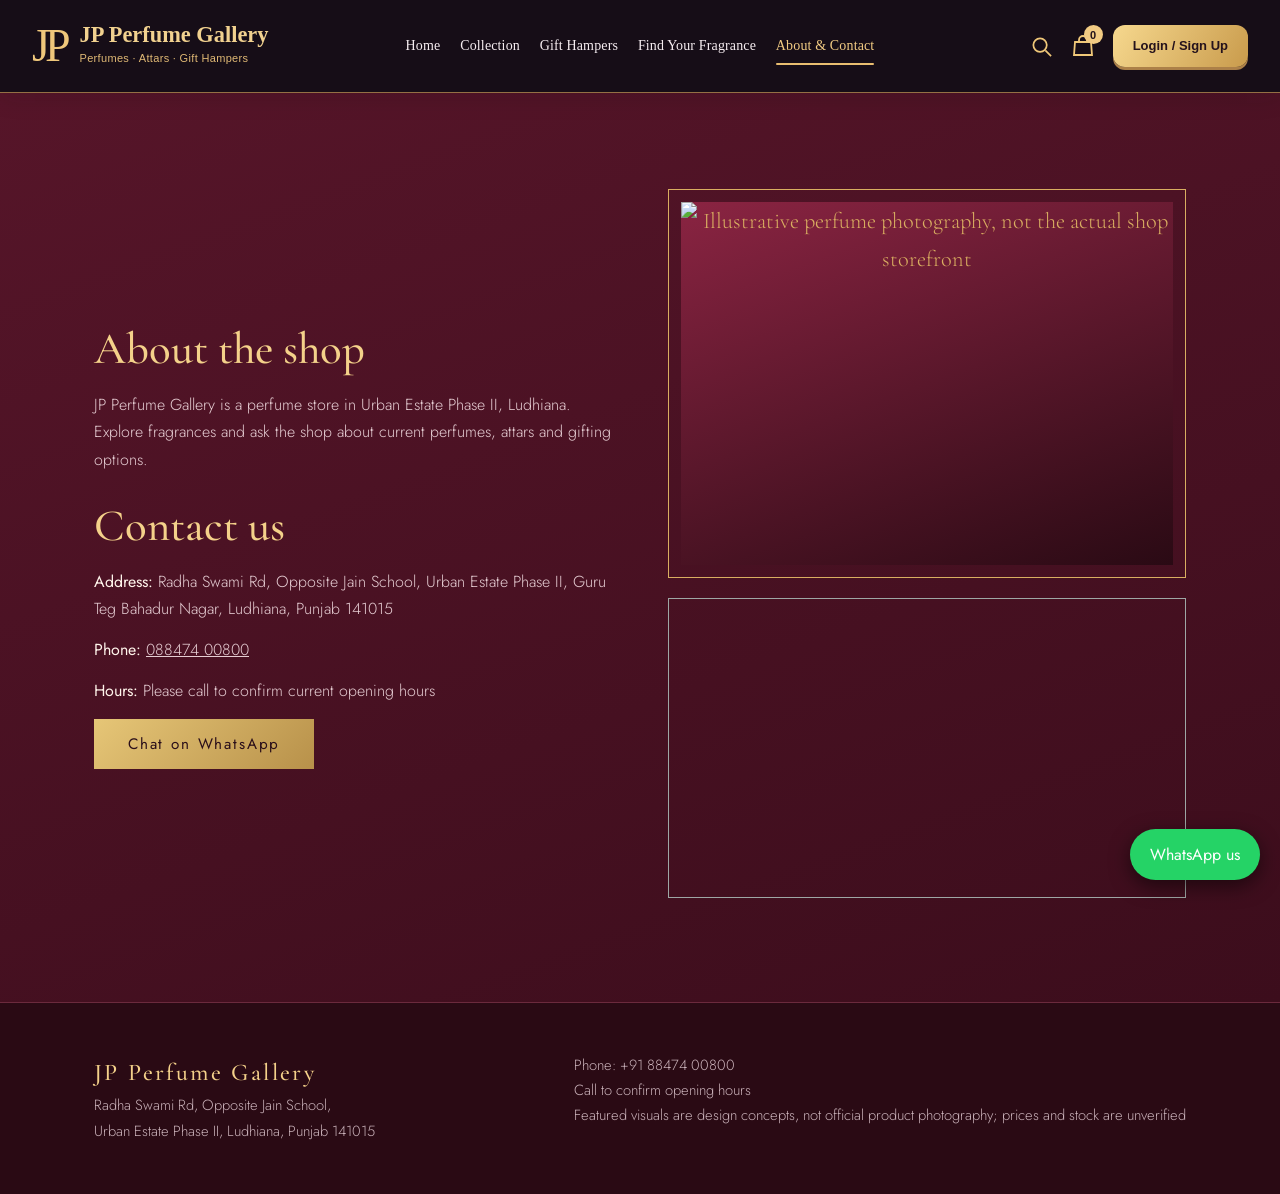
==== about.html @ 5fe59aba "Add files via upload" ====
<!DOCTYPE html><html lang="en"><head><meta charset="utf-8"><meta name="viewport" content="width=device-width,initial-scale=1">
<title>About and Contact | JP Perfume Gallery</title>
<link href="https://fonts.googleapis.com/css2?family=Cormorant+Garamond:wght@500&family=Jost:wght@300;400&display=swap" rel="stylesheet">
<link rel="stylesheet" href="style.css"></head><body>
<section class="alt"><div class="wrap two"><div><h2>About the shop</h2>
<p>JP Perfume Gallery is a perfume store in Urban Estate Phase II, Ludhiana. Explore fragrances and ask the shop about current perfumes, attars and gifting options.</p>
<h2 style="margin-top:30px">Contact us</h2>
<p><b>Address:</b> Radha Swami Rd, Opposite Jain School, Urban Estate Phase II, Guru Teg Bahadur Nagar, Ludhiana, Punjab 141015</p>
<p><b>Phone:</b> <a href="tel:08847400800">088474 00800</a></p>
<p><b>Hours:</b> Please call to confirm current opening hours</p>
<a class="btn" href="https://wa.me/918847400800" target="_blank" rel="noopener">Chat on WhatsApp</a></div>
<div><div class="frame" style="aspect-ratio:4/3"><div class="in"><img src="https://images.unsplash.com/photo-1615634260167-c8cdede054de?auto=format&fit=crop&w=1000&q=85" alt="Illustrative perfume photography, not the actual shop storefront"></div></div>
<iframe title="Map" loading="lazy" src="https://www.google.com/maps?q=JP+perfume+gallery+Ludhiana&output=embed"></iframe></div></div></section>
<script src="script.js"></script></body></html>
---- style.css ----
:root{--bg:#0f0a12;--bg2:#171019;--line:#3a2d3d;--gold:#cfab62;--gold2:#f1d9a0;--ivory:#f4eee8;--muted:#a99dae}
*{box-sizing:border-box;margin:0}
html{scroll-behavior:smooth}
body{font-family:'Jost',sans-serif;font-weight:300;color:var(--ivory);background:var(--bg);line-height:1.7}
h1,h2,h3{font-family:'Cormorant Garamond',serif;font-weight:500;line-height:1.05}
a{color:inherit}img{max-width:100%;display:block}
:focus-visible{outline:2px solid var(--gold);outline-offset:3px}
.wrap{max-width:1140px;margin:0 auto;padding:0 24px}
header{position:sticky;top:0;z-index:5;background:#0f0a12ec;backdrop-filter:blur(8px);border-bottom:1px solid var(--line)}
header .wrap{display:flex;align-items:center;justify-content:space-between;height:74px;gap:16px}
.logo{font-family:'Cormorant Garamond',serif;font-size:1.7rem;text-decoration:none;letter-spacing:.14em;color:var(--gold2)}
nav{display:flex;gap:30px;align-items:center;flex-wrap:wrap}
nav a{text-decoration:none;font-size:.95rem;letter-spacing:.06em;color:var(--muted);transition:color .2s}
nav a:hover,nav a.on{color:var(--gold2)}
.btn{display:inline-block;background:linear-gradient(135deg,#e6c677,#b8914a);color:#1a1020;padding:14px 34px;border:0;font:400 .95rem 'Jost',sans-serif;letter-spacing:.12em;text-decoration:none;cursor:pointer;transition:filter .2s}
.btn:hover{filter:brightness(1.1)}
.btn.ghost{background:none;border:1px solid var(--gold);color:var(--gold2)}
.btn+.btn{margin-left:14px}
.hero{min-height:88vh;display:flex;align-items:center;background:radial-gradient(circle at 75% 45%,#4a2a52 0,#1c1022 38%,var(--bg) 72%);border-bottom:1px solid var(--line);overflow:hidden}
.hero .wrap{display:grid;grid-template-columns:1.1fr .9fr;gap:30px;align-items:center}
.hero h1{font-size:clamp(3.2rem,8vw,6.6rem);margin-bottom:24px;color:var(--gold2)}
.hero p{max-width:44ch;color:var(--muted);margin-bottom:36px;font-size:1.08rem}
.hero .art{filter:drop-shadow(0 30px 60px #cfab6240)}
.hero .art svg{width:100%;max-height:560px}
.strip{border-bottom:1px solid var(--line);padding:18px 0;text-align:center;color:var(--gold);font-family:'Cormorant Garamond',serif;font-size:1.3rem;letter-spacing:.3em}
section{padding:96px 0}
section.alt{background:var(--bg2)}
.head{text-align:center;margin-bottom:54px}
.head h2{font-size:clamp(2.2rem,4.5vw,3.4rem);color:var(--gold2)}
.head h2::after{content:"";display:block;width:70px;height:1px;background:var(--gold);margin:20px auto 16px}
.head p{color:var(--muted);max-width:56ch;margin:0 auto}
.grid{display:grid;grid-template-columns:repeat(auto-fill,minmax(240px,1fr));gap:26px}
.card{background:linear-gradient(180deg,#1d1321,#140d17);border:1px solid var(--line);transition:transform .3s,border-color .3s}
.card:hover{transform:translateY(-6px);border-color:var(--gold)}
.card .ph{aspect-ratio:1;display:grid;place-items:center;background:radial-gradient(circle,#3b2442 0,#150e18 70%);position:relative;overflow:hidden}
.card .ph svg{height:78%}
.ph img{position:absolute;inset:0;width:100%;height:100%;object-fit:cover}
.card .b{padding:20px 22px 24px;text-align:center;border-top:1px solid var(--line)}
.card h3{font-size:1.6rem;color:var(--ivory)}
.card small{color:var(--muted);letter-spacing:.08em}
.price{color:var(--gold2);font-family:'Cormorant Garamond',serif;font-size:1.4rem;margin-top:6px}
.tags{display:flex;gap:12px;margin-bottom:44px;flex-wrap:wrap;justify-content:center}
.tags button{background:none;border:1px solid var(--line);padding:10px 26px;font:300 .95rem 'Jost',sans-serif;letter-spacing:.08em;cursor:pointer;color:var(--muted);transition:.2s}
.tags button:hover{color:var(--gold2);border-color:var(--gold)}
.tags button.on{background:var(--gold);color:#1a1020;border-color:var(--gold)}
.why{display:grid;grid-template-columns:repeat(auto-fit,minmax(240px,1fr));gap:0}
.why div{padding:10px 34px;border-left:1px solid var(--line)}
.why div:first-child{border-left:0}
.why h3{font-size:1.8rem;color:var(--gold2);margin-bottom:10px}
.why p{color:var(--muted)}
.two{display:grid;grid-template-columns:1fr 1fr;gap:56px;align-items:center}
.two h2{font-size:2.8rem;color:var(--gold2);margin-bottom:18px}
.two p{color:var(--muted);margin-bottom:14px}
.two b{color:var(--ivory);font-weight:400}
.frame{aspect-ratio:4/5;border:1px solid var(--gold);padding:12px;position:relative}
.frame .in{height:100%;display:grid;place-items:center;background:linear-gradient(160deg,#3b2442,#150e18);position:relative;overflow:hidden;color:var(--gold);font-family:'Cormorant Garamond',serif;font-size:1.4rem;text-align:center}
iframe{width:100%;height:300px;border:1px solid var(--line);margin-top:20px;filter:grayscale(.6) invert(.9) contrast(.9)}
form{max-width:440px;margin:0 auto;background:var(--bg2);border:1px solid var(--line);padding:44px 38px}
form h2{font-size:2.4rem;color:var(--gold2);text-align:center;margin-bottom:10px}
label{display:block;font-size:.85rem;letter-spacing:.08em;margin:18px 0 6px;color:var(--muted)}
input{width:100%;padding:13px;border:1px solid var(--line);background:var(--bg);color:var(--ivory);font:inherit}
input:focus{border-color:var(--gold);outline:0}
.err{color:#ff8a80;font-size:.88rem;min-height:1.4em;margin:8px 0}
form .btn{width:100%}
.swap{text-align:center;margin-top:18px;font-size:.9rem;color:var(--muted)}
.swap a{color:var(--gold2);cursor:pointer;text-decoration:underline}
footer{border-top:1px solid var(--line);padding:50px 0;color:var(--muted);font-size:.92rem;background:#0b070d}
footer .wrap{display:flex;justify-content:space-between;gap:24px;flex-wrap:wrap}
footer b{font-family:'Cormorant Garamond',serif;font-size:1.5rem;color:var(--gold2);font-weight:500;letter-spacing:.1em}
.wa{position:fixed;right:20px;bottom:20px;background:#25d366;color:#fff;padding:12px 20px;border-radius:30px;text-decoration:none;z-index:6;font-weight:400;box-shadow:0 6px 20px #0008}
@media(max-width:800px){.hero .wrap,.two{grid-template-columns:1fr}.hero{min-height:auto;padding:50px 0}.hero .art{order:-1;max-width:240px;margin:0 auto}.why div{border-left:0;border-top:1px solid var(--line);padding:24px 0}header .wrap{height:auto;padding:14px 24px;flex-direction:column}nav{gap:18px;justify-content:center}section{padding:64px 0}}
@media(prefers-reduced-motion:reduce){*{transition:none!important}}
.quiz{max-width:680px;margin:0 auto;background:var(--bg2);border:1px solid var(--line);padding:40px 36px;text-align:center}
.alt .quiz{background:var(--bg)}
.quiz .step{color:var(--gold);letter-spacing:.12em;font-size:.85rem}
.quiz h3{font-size:2rem;margin:10px 0 24px;color:var(--ivory)}
.opts{display:grid;grid-template-columns:1fr 1fr;gap:12px}
.opts button{background:none;border:1px solid var(--line);color:var(--ivory);padding:14px;font:300 1rem 'Jost',sans-serif;cursor:pointer;transition:.2s}
.opts button:hover{border-color:var(--gold);color:var(--gold2)}
.bar{height:2px;background:var(--line);margin-bottom:26px}.bar i{display:block;height:100%;background:var(--gold);transition:width .3s}
.res{display:grid;grid-template-columns:1fr 1fr;gap:18px;margin:26px 0}
.quiz .btn{margin-top:6px}
@media(max-width:560px){.opts,.res{grid-template-columns:1fr}.quiz{padding:30px 20px}}
/* multi-colour palette: plum-black, wine, ivory, gold, blush */
:root{--wine:#561529;--wine2:#3c0d1c;--paper:#f6efe6;--blush:#e9b6bf}
.hero{background:radial-gradient(circle at 75% 45%,#8a2442 0,var(--wine2) 40%,var(--bg) 78%)}
.strip{background:linear-gradient(90deg,#b8914a,#e6c677,#b8914a);color:#2a0f1a;border:0;font-weight:500}
section.alt{background:linear-gradient(160deg,var(--wine),var(--wine2))}
section.light{background:var(--paper)}
.light .head h2{color:var(--wine)}
.light .head p{color:#6b5a5f}
.light .head h2::after{background:#b8914a}
.light .tags button{color:var(--wine);border-color:#d8c6b5;background:#fffaf3}
.light .tags button:hover{border-color:var(--wine)}
.light .tags button.on{background:var(--wine);color:#fff;border-color:var(--wine)}
.light .card{border-color:#d8c6b5;box-shadow:0 14px 30px #56152922}
.light .quiz{background:var(--bg);border-color:var(--gold);box-shadow:0 20px 50px #56152966}
.why h3{color:var(--blush)}
.alt .head p,.alt .two p{color:#e6cdd3}
.alt .head h2{color:var(--gold2)}
.alt .frame .in{background:linear-gradient(160deg,#8a2442,#2a0a14)}
.card .ph{background:radial-gradient(circle,#4a2a52 0,#150e18 72%)}
footer{background:#2a0a14;border-top:1px solid #6b2a3d}
form{background:linear-gradient(160deg,#2a0f1c,#1a0f1f)}
.btn{color:#2a0f1a}

/* Real photographic hero and product imagery */
.hero .art{width:100%;min-height:470px;display:flex;align-items:center;justify-content:center;filter:none}
.hero .art .hero-photo{width:100%;height:520px;object-fit:cover;object-position:center;border:1px solid #cfab6255;box-shadow:0 24px 65px #0008}
.card .ph img{object-fit:cover}
.frame .in img{position:absolute;inset:0;width:100%;height:100%;object-fit:cover}
@media(max-width:800px){.hero .art{max-width:100%;min-height:280px;order:0}.hero .art .hero-photo{height:320px}}

/* Collection correction: accurate product labels, consistent card layout, and checkout */
.product-illustration{background:radial-gradient(circle at 50% 35%,var(--tone),#160d19 78%)!important;display:flex!important;flex-direction:column;align-items:center;justify-content:center;padding:16px;gap:4px}
.product-illustration svg{height:65%!important;width:70%;flex:none}
.product-visual-name{font-family:'Cormorant Garamond',serif;font-size:1.25rem;color:#fff3d9;text-align:center;line-height:1.1;max-width:95%}
.visual-label{font-size:.65rem;color:#e2d2c1;letter-spacing:.02em}
.card{display:flex;flex-direction:column}
.card .b{display:flex;flex-direction:column;align-items:center;flex:1}
.card h3{min-height:3.1rem;display:flex;align-items:center;justify-content:center}
.price-note{font-size:.75rem;color:#c5afbb;margin:4px 0 16px}
.product-actions{margin-top:auto;width:100%;display:grid;gap:10px}
.product-actions .btn{display:block;width:100%;padding:12px 8px;text-align:center;letter-spacing:0;font-size:.86rem;margin:0}
.product-actions .btn.ghost{border-color:#cda960}
.bag-layout{display:grid;grid-template-columns:1.2fr 1fr;gap:36px}
.bag-row{display:flex;justify-content:space-between;align-items:center;gap:20px;border-bottom:1px solid var(--line);padding:18px 0}
.qty{display:flex;align-items:center;gap:9px}.qty button{background:transparent;border:1px solid var(--gold);color:var(--gold2);padding:7px 10px;cursor:pointer}
.checkout-panel{background:var(--bg2);padding:25px;border:1px solid var(--line)}.checkout-panel h3{font-size:2rem;color:var(--gold2)}
.checkout-panel form{padding:0;border:0;max-width:none;background:transparent}.checkout-panel input,.checkout-panel select,.checkout-panel textarea{width:100%;background:var(--bg);border:1px solid var(--line);color:var(--ivory);padding:12px;font:inherit}.checkout-panel .btn:disabled{opacity:.45;cursor:not-allowed}
@media(max-width:700px){.bag-layout{grid-template-columns:1fr}.bag-row{flex-wrap:wrap}}

/* Exact-match product photos are layered above the fallback; no unrelated stock photos */
[data-photo-id]{position:relative;overflow:hidden}
[data-photo-id]>img{position:absolute;inset:0;width:100%;height:100%;object-fit:contain;background:#f5f1ed;padding:12px;z-index:2}
.photo-placeholder{display:flex;flex-direction:column;align-items:center;justify-content:center;width:100%;height:100%}
.photo-placeholder svg{max-height:62%;max-width:75%}

/* Luxury dark collection matching the design reference */
.showcase{background:radial-gradient(ellipse at 50% 10%,#38222d 0%,#160f19 68%);padding:55px 0 80px}.showcase .head h2{font-style:italic;color:#f4d8a0;font-size:clamp(3rem,6vw,5rem)}.showcase .head p{color:#ead7c9}.disclaimer{font-size:.8rem!important;opacity:.75;max-width:850px;margin:12px auto 28px!important;text-align:center}.showcase .tags{display:flex;flex-wrap:wrap;justify-content:center;gap:12px;margin:28px 0}.showcase .tags button{border:1px solid #ab8b6b;color:#f2dcc3;background:transparent;border-radius:40px;padding:11px 25px;cursor:pointer}.showcase .tags button.on,.showcase .tags button:hover{background:linear-gradient(120deg,#f4d58d,#c79845);color:#21151a;border-color:#e8bc70}.showcase .grid{grid-template-columns:repeat(5,minmax(0,1fr));gap:15px}.showcase .card{border:1px solid #8d694b;border-radius:12px;overflow:hidden;background:#211921}.showcase .card .ph{height:225px;overflow:hidden}.showcase .card .ph img{height:100%;width:100%;object-fit:cover;padding:0;background:none}.showcase .card .b{align-items:stretch;padding:16px}.showcase .card h3{text-align:left;justify-content:flex-start;font-size:1.45rem;min-height:60px}.showcase .card small{text-align:left}.showcase .card .price{text-align:left;font-size:1.2rem}.showcase .card .product-actions .btn{font-size:.75rem;padding:11px 5px}.showcase .card .price-note{font-size:.66rem}.gift-card .b p{font-size:.9rem;color:#e3c9af}.gift-card .b .btn{margin-top:auto;text-align:center}.hamper-section{background:#22151d;padding:75px 0}.hamper-layout{display:grid;grid-template-columns:1fr 1.1fr;gap:42px;align-items:center}.hamper-layout>img{width:100%;max-height:520px;object-fit:cover;border:1px solid #d9af67;border-radius:12px}.hamper-layout form{max-width:none}.hamper-layout input,.hamper-layout select,.hamper-layout textarea{width:100%;padding:12px;background:#160f19;color:#f4dfbd;border:1px solid #977752;font:inherit}.hamper-layout label{display:block;margin-bottom:15px}.hamper-layout .btn{width:100%}@media(max-width:1100px){.showcase .grid{grid-template-columns:repeat(3,minmax(0,1fr))}}@media(max-width:700px){.showcase .grid{grid-template-columns:repeat(2,minmax(0,1fr))}.hamper-layout{grid-template-columns:1fr}.showcase .card .ph{height:170px}.showcase .card .b{padding:10px}.showcase .card h3{font-size:1.15rem}.showcase .tags button{padding:8px 13px}}

/* Collection refinement */
.budget-visual{height:100%;min-height:215px;display:flex;flex-direction:column;justify-content:center;align-items:center;text-align:center;gap:17px;padding:22px;background:radial-gradient(circle at 50% 30%,#68465c,#251623 65%,#110c16);color:#e8c47c}.budget-visual span{font-size:10px;letter-spacing:.2em;opacity:.7}.budget-visual strong{font-family:Georgia,serif;font-size:24px;line-height:1.25}.budget-visual em{font-size:12px;color:#e5cfc7;font-style:normal}

/* Corrected luxury navigation */
.site-header .header-inner{height:auto;min-height:84px;display:flex;align-items:center;gap:22px;justify-content:space-between}
.site-header .logo{display:flex;align-items:center;gap:11px;flex-shrink:0;text-decoration:none;color:var(--gold2);font-family:Georgia,serif;font-size:clamp(17px,1.65vw,25px);line-height:1.05;letter-spacing:0}
.logo-monogram{font-size:38px;font-family:Georgia,serif;color:var(--gold2);border-right:1px solid #927449;padding-right:12px}
.logo-text small{display:block;font:11px/1.7 Arial,sans-serif;letter-spacing:.035em;color:#dfbd78;text-align:center}
.site-header .main-nav{display:flex;align-items:center;justify-content:center;gap:clamp(10px,1.7vw,28px);flex-wrap:wrap}
.site-header .main-nav a{color:#f1e9e9;font-size:clamp(12px,.95vw,15px);letter-spacing:0;white-space:nowrap;padding:12px 0 9px;border-bottom:3px solid transparent}
.site-header .main-nav a:hover{color:var(--gold2)}
.site-header .main-nav a.on{color:var(--gold2);border-bottom-color:var(--gold2)}
.nav-actions{display:flex;align-items:center;gap:12px;white-space:nowrap}
.nav-actions .bag-icon{font-size:22px;color:var(--gold2);text-decoration:none}
.nav-actions .bag-icon span{font-size:12px;vertical-align:top}
.nav-actions .login-pill{background:linear-gradient(135deg,#f7d78e,#c79740);border-radius:40px;padding:12px 18px;color:#21130f;text-decoration:none;font-size:13px;font-weight:700}
.nav-actions .logout-link{color:#dbc7bd;font-size:12px}
@media(max-width:1100px){.site-header .header-inner{flex-wrap:wrap;justify-content:center;padding:12px 16px}.site-header .main-nav{order:3;width:100%;gap:18px}.site-header .logo{margin-right:auto}}
@media(max-width:650px){.site-header .logo{margin:0}.site-header .main-nav{gap:12px}.site-header .main-nav a{font-size:12px}.nav-actions .login-pill{padding:9px 12px}}


/* November design refresh — consistent plum-and-gold boutique layout */
:root{--bg:#120b13;--bg2:#21131d;--line:#64444c;--gold:#d9ae61;--gold2:#f4d18a;--ivory:#fff4eb;--muted:#c8b0b8}
.site-header{background:#160d16f5;border-bottom:1px solid #9e744c;box-shadow:0 2px 15px #0005}
.site-header .wrap{max-width:1510px}
.site-header .header-inner{min-height:78px;gap:24px}
.site-header .logo{font-size:clamp(19px,1.7vw,29px)}
.logo-monogram{font-size:43px;border-right:0;padding-right:2px;letter-spacing:-.11em;margin-right:8px}
.logo-text small{text-align:left;font-size:10px}
.site-header .main-nav{gap:clamp(14px,2vw,34px)}
.site-header .main-nav a{font-family:Georgia,serif;font-size:clamp(13px,1.05vw,17px);letter-spacing:0;padding:10px 0}
.site-header .main-nav a.on{color:var(--gold2);border-bottom-color:var(--gold2)}
.nav-actions{gap:18px}.nav-actions .search-icon,.nav-actions .bag-icon{display:inline-flex;align-items:center;color:var(--gold2);position:relative}
.nav-actions .bag-icon span{position:absolute;top:-9px;right:-10px;background:var(--gold2);color:#23121a;border-radius:50%;width:19px;height:19px;display:grid;place-items:center;font:bold 11px Arial}
.nav-actions .login-pill{padding:11px 19px}
.showcase{position:relative;isolation:isolate;background:radial-gradient(ellipse at 50% 0%,#3d2032 0%,#21121d 44%,#140c15 100%);padding:30px 0 82px}
.showcase>.wrap{max-width:1500px;position:relative;z-index:1}
.showcase .head{margin-bottom:22px}
.showcase .head h2{font-size:clamp(3.4rem,5vw,5.3rem);line-height:1.12}
.showcase .head h2:after{margin:8px auto 7px}
.showcase .head p{font-family:Georgia,serif;font-size:1.1rem}
.showcase .head .disclaimer{font-family:Jost,sans-serif;font-size:.73rem!important;color:#b9a3a5;margin:8px auto 0!important;max-width:900px}
.showcase .tags{margin:17px 0 27px;gap:12px}
.showcase .tags button{min-width:106px;font-family:Georgia,serif;font-size:1rem;padding:8px 18px}
.showcase .grid{grid-template-columns:repeat(5,minmax(0,1fr));gap:15px}
.showcase .card{background:linear-gradient(150deg,#2b1722,#1b121b);border:1px solid #a17b54;border-radius:14px;overflow:hidden}
.showcase .card .ph{height:auto;aspect-ratio:1.13;background:#2e1c27}
.showcase .card .b{padding:12px 17px 17px;text-align:left}
.showcase .card h3{font-family:Georgia,serif;font-size:clamp(1.04rem,1.5vw,1.4rem);line-height:1.2;min-height:2.6em;margin:0 0 3px}
.showcase .card small{font-size:.86rem;letter-spacing:0}
.showcase .card .price{font-family:Georgia,serif;font-size:1.23rem;color:var(--gold2);margin:8px 0 3px}
.showcase .card .price-note{font-size:.68rem;color:#bd9e9e;margin:0 0 10px}
.showcase .card .product-actions{display:grid;gap:7px;width:100%}
.showcase .card .product-actions .btn{width:100%;font-size:.78rem;border-radius:8px;padding:9px 5px;text-align:center;letter-spacing:0}
.showcase .card .product-actions .btn.ghost{border-radius:8px}
.budget-visual{width:100%;height:100%;display:flex;flex-direction:column;justify-content:center;align-items:center;text-align:center;padding:16px;background:radial-gradient(circle at 45% 20%,#633948,#241621 70%)}
.budget-visual span{color:#c9a574;font-size:10px;letter-spacing:.2em}.budget-visual strong{font-family:Georgia,serif;color:#f3cd86;font-size:clamp(1.3rem,1.8vw,2rem);line-height:1.2;margin:22px 0}.budget-visual em{font-size:12px;color:#d9c5c6;font-style:normal}
.floral{position:absolute;top:18px;width:225px;height:220px;background:url('images/floral-corner.svg') center/contain no-repeat;pointer-events:none;opacity:.85;z-index:0}
.floral-left{left:0}.floral-right{right:0;transform:scaleX(-1)}
.bag-empty{text-align:center;background:linear-gradient(150deg,#321e2a,#1b111c);border:1px solid #76533f;border-radius:16px;padding:35px 20px}.bag-empty-icon{font-size:45px;color:#e7c27b}.bag-empty h3{font-size:2rem;color:#f5d28b}.bag-empty p{margin:10px 0 24px;color:#d6bdc1}.bag-empty-actions{display:flex;justify-content:center;flex-wrap:wrap;gap:10px}.bag-empty-actions .btn{margin:0;padding:11px 15px;letter-spacing:0;border-radius:30px}
@media(max-width:1200px){.showcase .grid{grid-template-columns:repeat(4,minmax(0,1fr))}.floral{width:145px;height:150px;opacity:.5}}
@media(max-width:850px){.showcase .grid{grid-template-columns:repeat(3,minmax(0,1fr))}.site-header .header-inner{gap:10px}.site-header .main-nav{order:3;width:100%;justify-content:center}}
@media(max-width:580px){.showcase .grid{grid-template-columns:repeat(2,minmax(0,1fr));gap:10px}.showcase .card .b{padding:10px}.showcase .card h3{font-size:1rem}.showcase .card .ph{aspect-ratio:1}.showcase .tags button{min-width:auto}.floral{width:80px;height:100px;opacity:.3}.showcase .head h2{font-size:3rem}.site-header .main-nav{gap:13px}.site-header .main-nav a{font-size:12px}}

/* Consistent design across every page — final overrides */
:root{--bg:#160d17;--bg2:#241421;--gold:#d9ae61;--gold2:#f4d18a}
body{background:radial-gradient(ellipse at 50% 0%,#3a1f32 0%,#21121d 43%,#140c15 100%) fixed;color:#fff2e5}
.site-header{background:#170e17;border-bottom:1px solid #9e744c}
.site-header .header-inner{max-width:1500px;min-height:76px;display:grid;grid-template-columns:minmax(255px,1fr) auto minmax(220px,1fr);gap:22px;align-items:center}
.site-header .logo{display:flex;align-items:center;gap:14px;font-size:clamp(18px,1.6vw,25px)}
.logo-monogram{position:relative;display:inline-flex;align-items:center;font-size:38px;letter-spacing:-.08em;margin:0;padding:0}
.logo-monogram>span{display:inline-block}.logo-monogram{font-size:0}.logo-monogram>span{font-size:40px}
.logo-monogram::first-letter{font-size:12px}
.site-header .main-nav{display:flex;flex-wrap:nowrap;gap:clamp(12px,1.6vw,27px);align-items:center}
.site-header .main-nav a{font-family:Georgia,serif;font-size:clamp(12px,.94vw,16px);font-weight:normal;padding:12px 0 10px;transition:color .2s}
.site-header .main-nav a:not(.on){color:#f4e8e9;border-bottom-color:transparent}
.site-header .main-nav a.on{color:#f4d18a;border-bottom-color:#f4d18a}
.nav-actions{justify-self:end;gap:20px}.nav-actions .login-pill{border-radius:30px;background:linear-gradient(125deg,#f9d88c,#c99943);padding:11px 18px;color:#201017}
.showcase,.hamper-section{background:radial-gradient(ellipse at 50% 0%,#3a1f32 0%,#21121d 44%,#140c15 100%);position:relative}
.hamper-section{padding:55px 0 85px}.hamper-section::before,.hamper-section::after{content:"";position:absolute;top:12px;left:0;width:200px;height:200px;background:url('images/floral-corner.svg') center/contain no-repeat;opacity:.65;pointer-events:none}.hamper-section::after{left:auto;right:0;transform:scaleX(-1)}
.hamper-section>.wrap{position:relative;z-index:1}.hamper-section .head h2{font-style:italic;color:#f4d8a0;font-size:clamp(3rem,5vw,5rem)}
.showcase .head h2{font-size:clamp(3.3rem,4.8vw,4.8rem)}
.showcase .head p{font-size:1.04rem}.showcase .head .disclaimer{font-size:.68rem!important}
.showcase .grid{gap:15px}.showcase .card .ph{aspect-ratio:1.2}.showcase .card .b{padding:13px 15px 16px}
.budget-strip{border:1px solid #8f6c51;border-radius:16px;margin:34px auto 0;padding:28px;text-align:center;background:linear-gradient(120deg,#3c2333,#1c121d)}
.budget-strip h3{font:italic 2.1rem Georgia,serif;color:#f4d18a}.budget-strip p{color:#e5cdd2;margin:8px 0 17px}.budget-strip .btn{display:inline-block;border-radius:30px}
@media(max-width:1230px){.site-header .header-inner{display:flex;flex-wrap:wrap;justify-content:space-between}.site-header .main-nav{order:3;width:100%;justify-content:center;flex-wrap:wrap}.nav-actions{margin-left:auto}}
@media(max-width:650px){.site-header .header-inner{gap:10px}.site-header .logo{font-size:18px}.logo-monogram>span{font-size:30px}.nav-actions{gap:12px}.site-header .main-nav{gap:12px}.site-header .main-nav a{font-size:12px}.hamper-section::before,.hamper-section::after{width:80px;height:90px}}

/* Consistent luxury palette and custom hamper catalogue */
:root{--jp-plum:#170e17;--jp-gold:#e6be7a}
html{scroll-behavior:smooth}body{background:#170e17}
.site-header{background:#160d17!important}.site-header .main-nav a{color:#f2e6ea!important;border-bottom:2px solid transparent}.site-header .main-nav a.on{color:#f1cc88!important;border-bottom-color:#f1cc88!important}.site-header .main-nav a:hover{color:#f1cc88!important}
.showcase,.hamper-section{background:radial-gradient(ellipse at 50% 0%,#3a1f32 0%,#21121d 44%,#140c15 100%)!important}
.hamper-choices{display:grid;grid-template-columns:repeat(3,minmax(0,1fr));gap:18px;margin:30px auto 42px}.hamper-choice{min-height:145px;border:1px solid #a78157;border-radius:14px;background:linear-gradient(145deg,#35202f,#1d121c);color:#f7e8e7;cursor:pointer;padding:20px;text-align:left;display:flex;flex-direction:column;gap:7px;transition:transform .2s,border-color .2s}.hamper-choice span{font-size:30px}.hamper-choice strong{font:1.35rem Georgia,serif;color:#f4d9a3}.hamper-choice small{color:#d6bbc2}.hamper-choice:hover,.hamper-choice.chosen{border-color:#f4d9a3;box-shadow:0 0 0 2px #e9bd743b;transform:translateY(-2px)}.hamper-layout form h3{color:#f4d9a3;font:2rem Georgia,serif;margin:0 0 10px}.budget-visual{display:flex;flex-direction:column;align-items:center;justify-content:center;text-align:center;padding:18px;gap:13px;min-height:100%;background:radial-gradient(circle at 50% 30%,#5b344d,#21131f)}.budget-visual strong{font:1.45rem Georgia,serif;color:#f5d39b}.budget-visual span{font-size:.6rem;letter-spacing:3px;color:#e7c68c}.budget-visual em{font-size:.7rem;color:#d9b7be}.showcase .card .ph{overflow:hidden}.showcase .card .ph img{height:100%;width:100%;object-fit:cover}
@media(max-width:760px){.hamper-choices{grid-template-columns:repeat(2,minmax(0,1fr))}}@media(max-width:460px){.hamper-choices{grid-template-columns:1fr}}

/* Unified cream/plum theme across the collection and hamper pages */
.showcase,.hamper-section{background:#f7f0e8!important;color:#261721!important}
.showcase .head h2,.hamper-section .head h2{color:#4a2639!important}
.showcase .head p,.hamper-section .head p,.showcase .head .disclaimer{color:#775b64!important}
.showcase .tags button{color:#4a2639;background:#fff9f2;border-color:#ad8c6d}
.showcase .tags button.on,.showcase .tags button:hover{color:#25151d;background:linear-gradient(120deg,#f4d58d,#c79845)}
.showcase .card{box-shadow:0 10px 24px #301c231c}
.hamper-section .hamper-choice{box-shadow:0 6px 18px #301c2312}

/* NEW NAVBAR — floral, framed, icon-led; original dark-plum/gold colors preserved */
.site-header{background:#160d17!important;border:0!important;padding:12px 16px 14px!important;box-shadow:0 8px 22px #150b15aa!important;position:sticky;top:0;z-index:100}
.site-header .nav-frame{position:relative;border:2px solid #cda75f;border-radius:28px;background:#160d17;box-shadow:inset 0 0 0 4px #160d17,inset 0 0 0 5px #795331,0 6px 18px #0003}
.site-header .header-inner{max-width:1660px!important;min-height:104px!important;display:grid!important;grid-template-columns:minmax(240px,1.1fr) minmax(460px,2fr) auto!important;gap:22px!important;align-items:center!important;padding:12px 28px!important}
.site-header .logo{font-size:clamp(21px,1.75vw,30px)!important;gap:14px!important;line-height:1.12!important}
.site-header .logo-monogram>span{font-size:clamp(40px,3vw,55px)!important}
.site-header .logo-text small{font-size:12px!important;margin-top:5px!important}
.site-header .main-nav{display:flex!important;justify-content:center!important;gap:clamp(12px,1.3vw,28px)!important;flex-wrap:nowrap!important;width:auto!important;order:initial!important}
.site-header .main-nav a{display:flex!important;flex-direction:column!important;align-items:center!important;justify-content:center!important;gap:2px!important;font-family:Georgia,serif!important;font-size:clamp(13px,1vw,17px)!important;line-height:1.2!important;font-weight:600!important;white-space:nowrap!important;padding:9px 2px 11px!important;border:0!important;position:relative!important;text-decoration:none!important;color:#f8edf1!important}
.site-header .main-nav a .nav-symbol{font-family:Georgia,serif;font-size:23px;line-height:1.1;color:#e6bf78;min-height:26px}
.site-header .main-nav a.on{color:#f2cf89!important}
.site-header .main-nav a.on::after{content:'';position:absolute;bottom:0;left:30%;right:30%;height:3px;border-radius:8px;background:#f2cf89}
.site-header .main-nav a:hover{color:#f2cf89!important;transform:translateY(-1px)}
.site-header .nav-actions{display:flex!important;justify-self:end!important;align-items:center!important;gap:16px!important;white-space:nowrap!important}
.site-header .login-pill{font-size:14px!important;padding:13px 20px!important;border-radius:40px!important}
.site-header .nav-bloom{position:absolute;top:-20px;color:#e7a1bb;font-size:40px;text-shadow:0 1px 2px #8c4669;pointer-events:none;line-height:1}
.site-header .bloom-left{left:18px}.site-header .bloom-right{right:18px}
@media(max-width:1350px){.site-header .header-inner{grid-template-columns:1fr auto!important;gap:8px!important}.site-header .main-nav{grid-column:1/-1!important;grid-row:2!important;justify-content:center!important;flex-wrap:wrap!important;padding-top:3px}.site-header .nav-actions{grid-column:2!important;grid-row:1!important}.site-header .logo{grid-column:1!important;grid-row:1!important}}
@media(max-width:650px){.site-header{padding:8px 7px!important}.site-header .nav-frame{border-radius:18px}.site-header .header-inner{padding:15px 12px!important;display:flex!important;flex-wrap:wrap!important;justify-content:center!important}.site-header .logo{font-size:19px!important}.site-header .logo-monogram>span{font-size:32px!important}.site-header .nav-actions{margin:0!important;gap:12px!important}.site-header .login-pill{font-size:11px!important;padding:9px 11px!important}.site-header .main-nav{order:3!important;width:100%!important;gap:10px!important}.site-header .main-nav a{font-size:11px!important;white-space:normal!important;text-align:center!important}.site-header .main-nav a .nav-symbol{font-size:18px;min-height:20px}.site-header .nav-bloom{font-size:25px;top:-12px}}

/* Final slim, single-row editorial navbar. Same original dark-plum / gold palette. */
.site-header{position:sticky!important;top:0!important;z-index:100!important;background:#160d17!important;border:0!important;border-bottom:1px solid #947044!important;padding:0!important;box-shadow:0 5px 22px #160d1720!important}
.site-header .header-inner{width:min(100% - 64px,1680px)!important;max-width:1680px!important;min-height:92px!important;padding:0!important;margin:auto!important;display:grid!important;grid-template-columns:minmax(275px,1fr) auto minmax(245px,1fr)!important;align-items:center!important;gap:24px!important}
.site-header .logo{font:600 clamp(21px,1.75vw,30px)/1.05 Georgia,serif!important;display:flex!important;align-items:center!important;gap:14px!important;white-space:nowrap!important;text-decoration:none!important;color:#f1d18f!important}
.site-header .logo-monogram{border:0!important;padding:0!important;margin:0!important;display:block!important;position:relative!important}
.site-header .logo-monogram>span{font:normal 46px/.9 Georgia,serif!important;letter-spacing:-5px!important;color:#efc77b!important}
.site-header .logo-text small{font:11px/1.8 Arial,sans-serif!important;color:#e0b975!important;letter-spacing:.03em!important;text-align:left!important;margin-top:3px!important}
.site-header .main-nav{display:flex!important;flex-direction:row!important;justify-content:center!important;align-items:center!important;flex-wrap:nowrap!important;gap:clamp(14px,1.55vw,29px)!important;order:initial!important;width:auto!important;padding:0!important;grid-column:auto!important;grid-row:auto!important}
.site-header .main-nav a{display:inline-flex!important;flex-direction:row!important;align-items:center!important;justify-content:center!important;font:500 clamp(14px,1.01vw,17px)/1.3 Georgia,serif!important;letter-spacing:.01em!important;white-space:nowrap!important;text-decoration:none!important;color:#f6edf1!important;padding:10px 0!important;border:0!important;position:relative!important;transform:none!important}
.site-header .main-nav a.on{color:#f2cb83!important}
.site-header .main-nav a.on:after{content:''!important;position:absolute!important;bottom:0!important;left:0!important;right:0!important;width:100%!important;height:2px!important;background:#e8bd70!important;border-radius:4px!important}
.site-header .main-nav a:hover{color:#f2cb83!important}
.site-header .nav-actions{display:flex!important;align-items:center!important;justify-self:end!important;gap:18px!important;margin:0!important;grid-column:auto!important;grid-row:auto!important}
.site-header .search-icon,.site-header .bag-icon{color:#f0c879!important;position:relative!important;display:inline-flex!important;align-items:center!important;text-decoration:none!important}
.site-header .bag-icon #bag-count{position:absolute!important;right:-8px!important;top:-9px!important;background:#f2cb83!important;color:#23121b!important;border-radius:20px!important;min-width:18px!important;text-align:center!important;font:700 11px/18px Arial,sans-serif!important}
.site-header .login-pill{display:inline-flex!important;align-items:center!important;justify-content:center!important;padding:13px 20px!important;background:linear-gradient(120deg,#f6d88e,#c99b4c)!important;color:#25121c!important;border-radius:12px!important;font:700 13px/1.2 Arial,sans-serif!important;box-shadow:0 3px 0 #ac8048!important;white-space:nowrap!important;text-decoration:none!important}
.site-header .nav-frame,.site-header .nav-bloom,.site-header .nav-symbol{display:none!important}
@media(max-width:1260px){.site-header .header-inner{grid-template-columns:1fr auto!important;min-height:78px!important;padding:12px 0!important;gap:12px!important}.site-header .main-nav{grid-column:1/-1!important;grid-row:2!important;justify-content:center!important;flex-wrap:wrap!important;gap:18px!important}.site-header .nav-actions{grid-column:2!important;grid-row:1!important}.site-header .logo{grid-column:1!important;grid-row:1!important}}
@media(max-width:650px){.site-header .header-inner{width:calc(100% - 26px)!important;display:flex!important;flex-wrap:wrap!important;justify-content:space-between!important;gap:12px!important}.site-header .logo{font-size:19px!important}.site-header .logo-monogram>span{font-size:33px!important}.site-header .logo-text small{font-size:9px!important}.site-header .nav-actions{gap:10px!important}.site-header .login-pill{font-size:10px!important;padding:10px!important}.site-header .main-nav{order:3!important;width:100%!important;gap:10px 16px!important}.site-header .main-nav a{font-size:12px!important}}
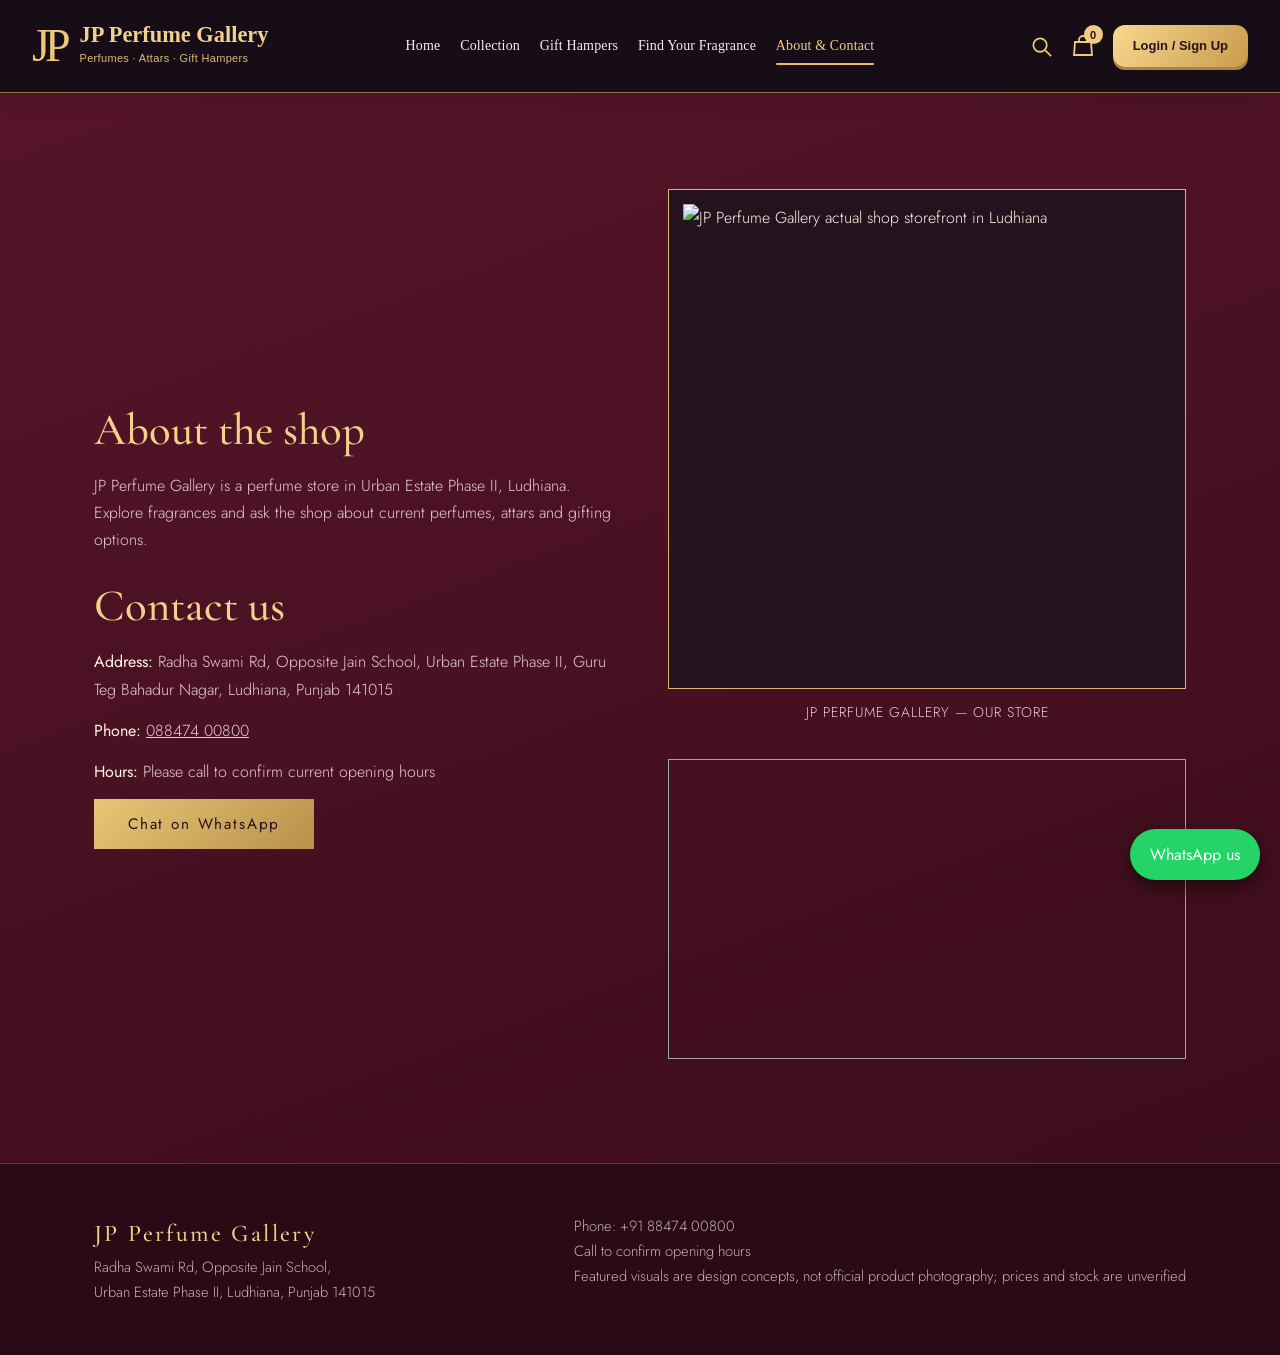
==== commit c15f96fb: "Update about.html" ====
--- a/about.html
+++ b/about.html
@@ -1,14 +1,112 @@
-<!DOCTYPE html><html lang="en"><head><meta charset="utf-8"><meta name="viewport" content="width=device-width,initial-scale=1">
-<title>About and Contact | JP Perfume Gallery</title>
-<link href="https://fonts.googleapis.com/css2?family=Cormorant+Garamond:wght@500&family=Jost:wght@300;400&display=swap" rel="stylesheet">
-<link rel="stylesheet" href="style.css"></head><body>
-<section class="alt"><div class="wrap two"><div><h2>About the shop</h2>
-<p>JP Perfume Gallery is a perfume store in Urban Estate Phase II, Ludhiana. Explore fragrances and ask the shop about current perfumes, attars and gifting options.</p>
-<h2 style="margin-top:30px">Contact us</h2>
-<p><b>Address:</b> Radha Swami Rd, Opposite Jain School, Urban Estate Phase II, Guru Teg Bahadur Nagar, Ludhiana, Punjab 141015</p>
-<p><b>Phone:</b> <a href="tel:08847400800">088474 00800</a></p>
-<p><b>Hours:</b> Please call to confirm current opening hours</p>
-<a class="btn" href="https://wa.me/918847400800" target="_blank" rel="noopener">Chat on WhatsApp</a></div>
-<div><div class="frame" style="aspect-ratio:4/3"><div class="in"><img src="https://images.unsplash.com/photo-1615634260167-c8cdede054de?auto=format&fit=crop&w=1000&q=85" alt="Illustrative perfume photography, not the actual shop storefront"></div></div>
-<iframe title="Map" loading="lazy" src="https://www.google.com/maps?q=JP+perfume+gallery+Ludhiana&output=embed"></iframe></div></div></section>
-<script src="script.js"></script></body></html>
+
+<!DOCTYPE html>
+<html lang="en">
+<head>
+  <meta charset="utf-8">
+  <meta name="viewport" content="width=device-width,initial-scale=1">
+
+  <title>About and Contact | JP Perfume Gallery</title>
+
+  <link href="https://fonts.googleapis.com/css2?family=Cormorant+Garamond:wght@500&family=Jost:wght@300;400&display=swap" rel="stylesheet">
+  <link rel="stylesheet" href="style.css">
+
+  <style>
+    .shop-photo-frame {
+      border: 1px solid #d8b66d;
+      padding: 14px;
+      background: #24131e;
+      width: 100%;
+      box-sizing: border-box;
+    }
+
+    .shop-photo-frame img {
+      display: block;
+      width: 100%;
+      height: 470px;
+      object-fit: contain;
+      object-position: center;
+    }
+
+    .shop-photo-caption {
+      text-align: center;
+      color: #e7c37b;
+      font-size: 14px;
+      margin: 12px 0 20px;
+      letter-spacing: 1px;
+    }
+
+    @media (max-width: 768px) {
+      .shop-photo-frame img {
+        height: 350px;
+      }
+    }
+  </style>
+</head>
+
+<body>
+
+<section class="alt">
+  <div class="wrap two">
+
+    <div>
+      <h2>About the shop</h2>
+
+      <p>
+        JP Perfume Gallery is a perfume store in Urban Estate
+        Phase II, Ludhiana. Explore fragrances and ask the
+        shop about current perfumes, attars and gifting options.
+      </p>
+
+      <h2 style="margin-top:30px">Contact us</h2>
+
+      <p>
+        <b>Address:</b>
+        Radha Swami Rd, Opposite Jain School,
+        Urban Estate Phase II, Guru Teg Bahadur Nagar,
+        Ludhiana, Punjab 141015
+      </p>
+
+      <p>
+        <b>Phone:</b>
+        <a href="tel:08847400800">088474 00800</a>
+      </p>
+
+      <p>
+        <b>Hours:</b>
+        Please call to confirm current opening hours
+      </p>
+
+      <a
+        class="btn"
+        href="https://wa.me/918847400800"
+        target="_blank"
+        rel="noopener">
+        Chat on WhatsApp
+      </a>
+    </div>
+
+    <div>
+      <div class="shop-photo-frame">
+        <img
+          src="shop.jpg"
+          alt="JP Perfume Gallery actual shop storefront in Ludhiana">
+      </div>
+
+      <p class="shop-photo-caption">
+        JP PERFUME GALLERY — OUR STORE
+      </p>
+
+      <iframe
+        title="JP Perfume Gallery Location Map"
+        loading="lazy"
+        src="https://www.google.com/maps?q=JP+perfume+gallery+Ludhiana&output=embed">
+      </iframe>
+    </div>
+
+  </div>
+</section>
+
+<script src="script.js?v=20261103-9"></script>
+
+</body>
+</html>
